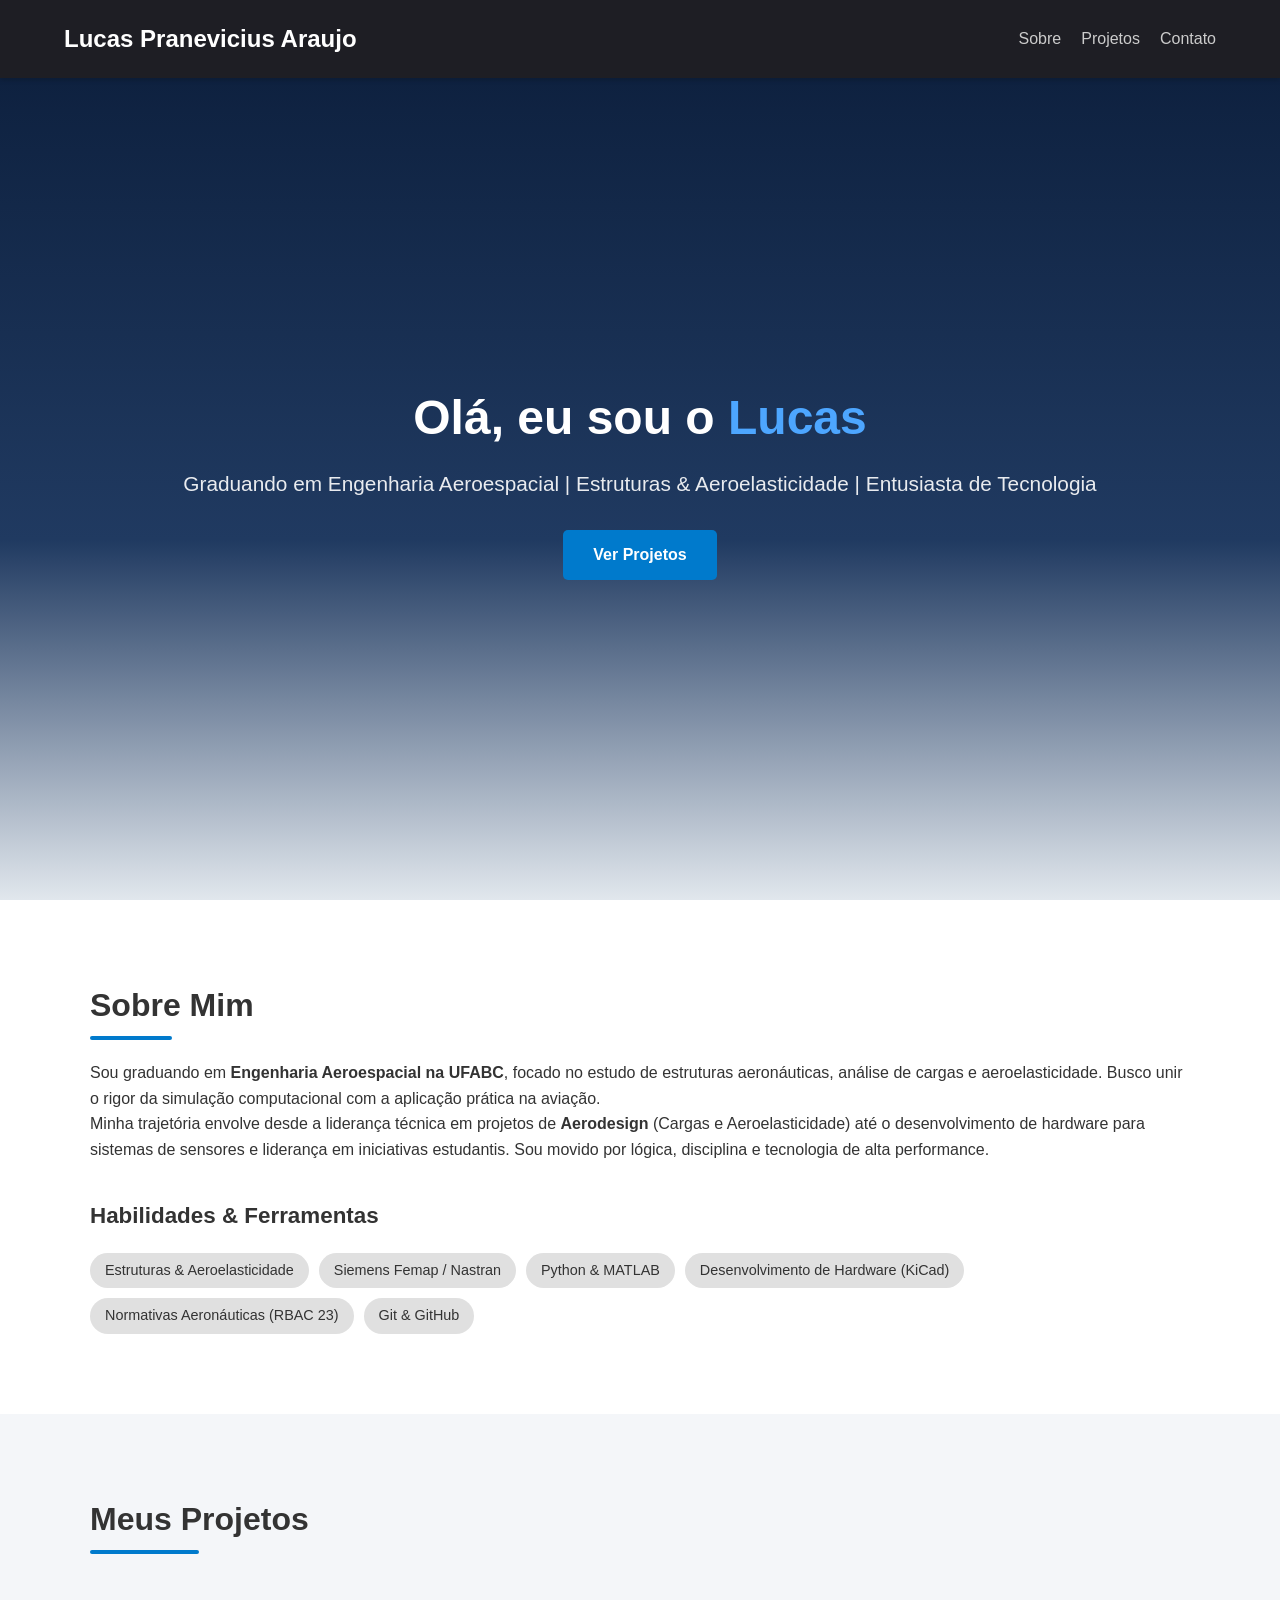
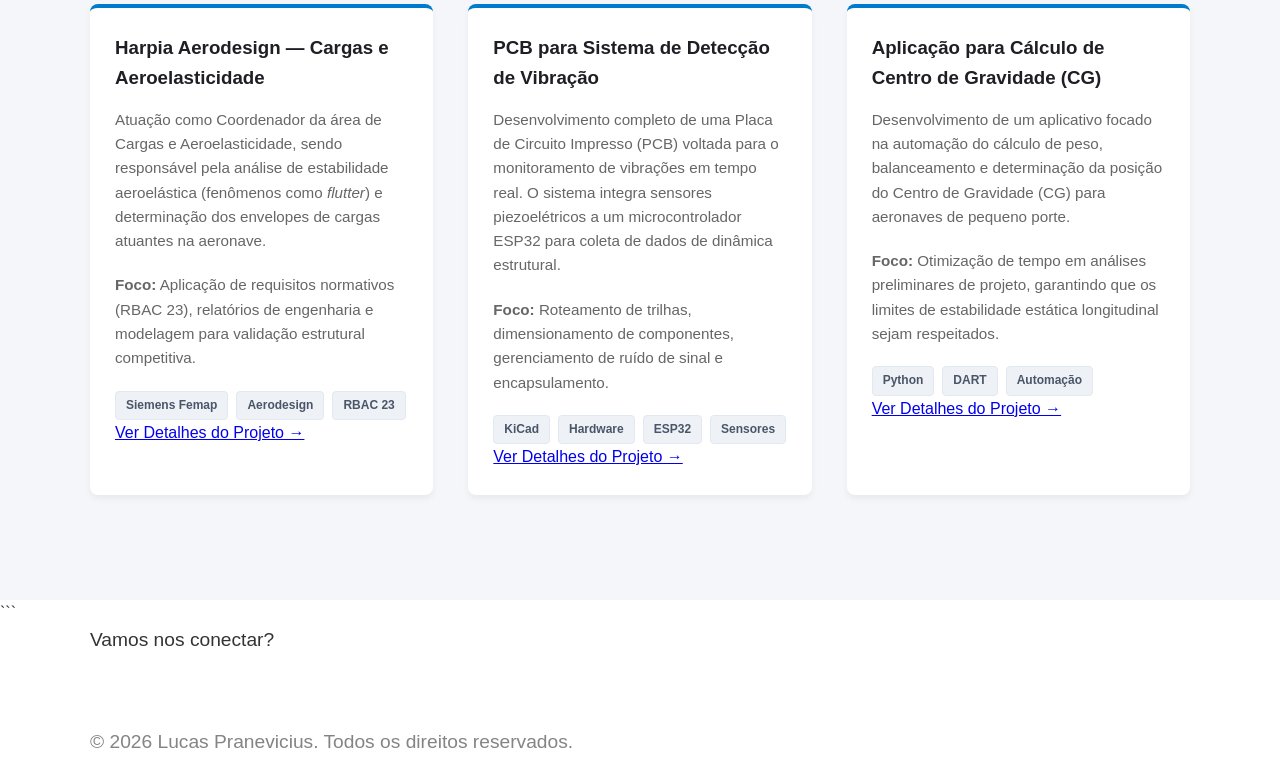
==== index.html @ 0cc2da82 "tirei as equações em latex que estavam no" ====
<!DOCTYPE html>
<html lang="pt-BR">
<head>
    <meta charset="UTF-8">
    <meta name="viewport" content="width=device-width, initial-scale=1.0">
    <title>Lucas Pranevicius | Portfólio</title>
    <link rel="stylesheet" href="style.css">
</head>
<body>

    <header>
        <div class="nav-container">
            <a href="#" class="logo">Lucas Pranevicius Araujo</a>
            <nav>
                <ul>
                    <li><a href="#sobre">Sobre</a></li>
                    <li><a href="#projetos">Projetos</a></li>
                    <li><a href="#contato">Contato</a></li>
                </ul>
            </nav>
        </div>
    </header>

    <section class="hero">
        <div class="hero-content">
            <h1>Olá, eu sou o <span>Lucas</span></h1>
            <p>Graduando em Engenharia Aeroespacial | Estruturas & Aeroelasticidade | Entusiasta de Tecnologia</p>
            <a href="#projetos" class="btn-primary">Ver Projetos</a>
        </div>
    </section>

    <section id="sobre" class="section-padding">
            <div class="container">
                <h2>Sobre Mim</h2>
                <p class="sobre-texto">
                    Sou graduando em <strong>Engenharia Aeroespacial na UFABC</strong>, focado no estudo de estruturas aeronáuticas, análise de cargas e aeroelasticidade. Busco unir o rigor da simulação computacional com a aplicação prática na aviação.
                </p>
                <p class="sobre-texto">
                    Minha trajetória envolve desde a liderança técnica em projetos de <strong>Aerodesign</strong> (Cargas e Aeroelasticidade) até o desenvolvimento de hardware para sistemas de sensores e liderança em iniciativas estudantis. Sou movido por lógica, disciplina e tecnologia de alta performance.
                </p>
                
                <h3>Habilidades & Ferramentas</h3>
                <div class="skills-grid">
                    <span class="skill-tag">Estruturas & Aeroelasticidade</span>
                    <span class="skill-tag">Siemens Femap / Nastran</span>
                    <span class="skill-tag">Python & MATLAB</span>
                    <span class="skill-tag">Desenvolvimento de Hardware (KiCad)</span>
                    <span class="skill-tag">Normativas Aeronáuticas (RBAC 23)</span>
                    <span class="skill-tag">Git & GitHub</span>
                </div>
            </div>
        </section>

<section id="projetos" class="section-padding bg-alt">
        <div class="container">
            <h2>Meus Projetos</h2>
            
            <div class="projects-grid">
                
                <div class="project-card">

                    <h3>Harpia Aerodesign — Cargas e Aeroelasticidade</h3>
                    <p>Atuação como Coordenador da área de Cargas e Aeroelasticidade, sendo responsável pela análise de estabilidade aeroelástica (fenômenos como <em>flutter</em>) e determinação dos envelopes de cargas atuantes na aeronave.</p>
                    <p><strong>Foco:</strong> Aplicação de requisitos normativos (RBAC 23), relatórios de engenharia e modelagem para validação estrutural competitiva.</p>
                    <div class="project-tags">
                        <span class="tag-mini">Siemens Femap</span>
                        <span class="tag-mini">Aerodesign</span>
                        <span class="tag-mini">RBAC 23</span>
                    </div>
                    <a href="harpia.html" class="project-link-direct">Ver Detalhes do Projeto →</a>
                </div> <div class="project-card">

                    <h3>PCB para Sistema de Detecção de Vibração</h3>
                    <p>Desenvolvimento completo de uma Placa de Circuito Impresso (PCB) voltada para o monitoramento de vibrações em tempo real. O sistema integra sensores piezoelétricos a um microcontrolador ESP32 para coleta de dados de dinâmica estrutural.</p>
                    <p><strong>Foco:</strong> Roteamento de trilhas, dimensionamento de componentes, gerenciamento de ruído de sinal e encapsulamento.</p>
                    <div class="project-tags">
                        <span class="tag-mini">KiCad</span>
                        <span class="tag-mini">Hardware</span>
                        <span class="tag-mini">ESP32</span>
                        <span class="tag-mini">Sensores</span>
                    </div>
                    <a href="pcb.html" class="project-link-direct">Ver Detalhes do Projeto →</a>
                </div> <div class="project-card">

                    <h3>Aplicação para Cálculo de Centro de Gravidade (CG)</h3>
                    <p>Desenvolvimento de um aplicativo focado na automação do cálculo de peso, balanceamento e determinação da posição do Centro de Gravidade (CG) para aeronaves de pequeno porte.</p>
                    <p><strong>Foco:</strong> Otimização de tempo em análises preliminares de projeto, garantindo que os limites de estabilidade estática longitudinal sejam respeitados.</p>
                    <div class="project-tags">
                        <span class="tag-mini">Python</span>
                        <span class="tag-mini">DART</span>
                        <span class="tag-mini">Automação</span>
                    </div>
                    <a href="cg.html" class="project-link-direct">Ver Detalhes do Projeto →</a>
                </div> </div> </div> </section> ```

        <div class="container footer-content">
            <p>Vamos nos conectar?</p>
            <div class="social-links">
                <a href="www.linkedin.com/in/lucaspranevicius " target="_blank">LinkedIn</a>
                <a href="mailto:lpranearaujo@gmail.com">E-mail</a>
            </div>
            <p class="copyright">&copy; 2026 Lucas Pranevicius. Todos os direitos reservados.</p>
        </div>
    </footer>

</body>
</html>
---- style.css ----
/* Configurações Gerais e Cores */
:root {
    --primary-color: #007acc; /* Azul principal */
    --secondary-color: #1e1e24; /* Escuro para o menu/cards */
    --text-color: #333333;
    --bg-color: #ffffff;
    --bg-alt: #f4f6f9; /* Fundo alternando cinza claro */
}

* {
    margin: 0;
    padding: 0;
    box-sizing: border-box;
    scroll-behavior: smooth; /* Efeito de rolagem suave ao clicar no menu */
}

body {
    font-family: 'Segoe UI', Tahoma, Geneva, Verdana, sans-serif;
    color: var(--text-color);
    background-color: var(--bg-color);
    line-height: 1.6;
}

.container {
    width: 90%;
    max-width: 1100px;
    margin: 0 auto;
}

.section-padding {
    padding: 80px 0;
}

.bg-alt {
    background-color: var(--bg-alt);
}

h2 {
    font-size: 2rem;
    margin-bottom: 20px;
    position: relative;
    display: inline-block;
}

h2::after {
    content: '';
    display: block;
    width: 50%;
    height: 4px;
    background-color: var(--primary-color);
    margin-top: 5px;
    border-radius: 2px;
}

/* Menu de Navegação */
header {
    background-color: var(--secondary-color);
    color: white;
    position: fixed;
    width: 100%;
    top: 0;
    left: 0;
    z-index: 1000;
    box-shadow: 0 2px 5px rgba(0,0,0,0.2);
}

.nav-container {
    display: flex;
    justify-content: space-between;
    align-items: center;
    padding: 20px 5%;
}

.logo {
    color: white;
    text-decoration: none;
    font-weight: bold;
    font-size: 1.5rem;
}

nav ul {
    display: flex;
    list-style: none;
}

nav ul li {
    margin-left: 20px;
}

nav ul li a {
    color: #ccc;
    text-decoration: none;
    transition: color 0.3s;
}

nav ul li a:hover {
    color: var(--primary-color);
}

/* Seção Hero (Apresentação Inicial) */
.hero {
    height: 100vh;
    background: linear-gradient(180deg, #0b1d3a 0%, #203a61 60%, #e1e7ed 100%);
    color: white;
    display: flex;
    justify-content: center;
    align-items: center;
    text-align: center;
    padding-top: 60px; /* Desconto do menu fixo */
}

.hero-content h1 {
    font-size: 3rem;
    margin-bottom: 10px;
}

.hero-content h1 span {
    color: #4da6ff;
}

.hero-content p {
    font-size: 1.3rem;
    margin-bottom: 30px;
    opacity: 0.9;
}

.btn-primary {
    display: inline-block;
    padding: 12px 30px;
    background-color: var(--primary-color);
    color: white;
    text-decoration: none;
    border-radius: 5px;
    font-weight: bold;
    transition: background 0.3s;
}

.btn-primary:hover {
    background-color: #005999;
}

/* Seção Sobre e Tags de Habilidades */
#sobre h3 {
    font-size: 1.4rem;   /* Deixa o título um pouco maior */
    margin-top: 35px;    /* CRIA O ESPAÇO QUE VOCÊ QUERIA AQUI */
    margin-bottom: 15px; /* Espaço antes das tags de habilidades */
}

.skills-grid {
    display: flex;
    flex-wrap: wrap;
    gap: 10px;
    margin-top: 20px;
}

.skill-tag {
    background-color: #e0e0e0;
    padding: 6px 15px;
    border-radius: 20px;
    font-size: 0.9rem;
    font-weight: 500;
}

/* Grid de Projetos (Cards) */
.projects-grid {
    display: grid;
    grid-template-columns: repeat(auto-fit, minmax(300px, 1fr));
    gap: 35px; /* Espaço entre as colunas e linhas */
    margin-top: 30px;
}

/* Garante que se o navegador empilhar os cards, eles mantenham distância */
.project-card {
    background: white;
    padding: 25px;
    border-radius: 8px;
    box-shadow: 0 4px 6px rgba(0,0,0,0.05);
    border-top: 4px solid var(--primary-color);
    transition: transform 0.3s;
    margin-bottom: 25px; /* Força o espaço vertical de qualquer jeito */
}

.project-card:hover {
    transform: translateY(-5px);
}

.project-card h3 {
    margin-bottom: 15px;
    color: var(--secondary-color);
}

.project-card p {
    font-size: 0.95rem;
    margin-bottom: 20px;
    color: #666;
}

.project-link {
    color: var(--primary-color);
    text-decoration: none;
    font-weight: bold;
}

/* Rodapé */
footer {
    background-color: var(--secondary-color);
    color: white;
    text-align: center;
    padding: 40px 0;
}

.footer-content p {
    font-size: 1.2rem;
    margin-bottom: 15px;
}

.social-links a {
    color: white;
    margin: 0 10px;
    text-decoration: none;
    border: 1px solid white;
    padding: 8px 15px;
    border-radius: 4px;
    transition: all 0.3s;
}

.social-links a:hover {
    background-color: white;
    color: var(--secondary-color);
}

.copyright {
    margin-top: 30px;
    font-size: 0.8rem;
    opacity: 0.6;
}

/* Mini tags dentro dos cards de projetos */
.project-tags {
    display: flex;
    flex-wrap: wrap;
    gap: 8px;
    margin-top: 15px;
}

.tag-mini {
    background-color: #eef2f7;
    color: #4a5568;
    font-size: 0.75rem;
    font-weight: 600;
    padding: 4px 10px;
    border-radius: 4px;
    border: 1px solid #e2e8f0;
}

.center-box {
    display: flex;
    justify-content: center; /* Centraliza horizontalmente */
    align-items: center;     /* Alinha verticalmente se houver altura */
    width: 100%;             /* Garante que a div ocupe a largura total da página */
}

/* NOVO: Estilização do Álbum de Figurinhas Interativo (2x2) */
.album-grid {
    display: grid;
    grid-template-columns: repeat(2, 1fr); /* Força a estrutura de 2 colunas */
    gap: 20px;
    margin: 30px 0;
    width: 100%;
}

.album-card {
    position: relative;
    border-radius: 8px;
    overflow: hidden;
    box-shadow: 0 4px 8px rgba(0,0,0,0.1);
    aspect-ratio: 16 / 9; /* Mantém uma proporção retangular padrão de imagem aeronáutica */
    background-color: #e2e8f0; /* Fundo cinza enquanto a imagem carrega */
}

.album-img {
    width: 100%;
    height: 100%;
    object-fit: cover; /* Faz as fotos cobrirem o espaço sem distorcer */
    transition: transform 0.5s ease;
}

/* Camada escura que esconde o nome e só aparece no Hover */
.album-overlay {
    position: absolute;
    top: 0;
    left: 0;
    width: 100%;
    height: 100%;
    background: rgba(11, 29, 58, 0.85); /* Azul escuro aeronáutico translúcido */
    display: flex;
    justify-content: center;
    align-items: center;
    opacity: 0; /* Escondido por padrão */
    transition: opacity 0.3s ease;
    padding: 15px;
}

.album-title {
    color: #ffffff;
    font-size: 1.3rem;
    font-weight: bold;
    text-align: center;
    transform: translateY(10px);
    transition: transform 0.3s ease;
}

/* Efeito Hover (Passar o Mouse) */
.album-card:hover .album-overlay {
    opacity: 1; /* Revela a camada escura e o texto */
}

.album-card:hover .album-title {
    transform: translateY(0); /* Leve animação subindo o texto */
}

.album-card:hover .album-img {
    transform: scale(1.05); /* Zoom sutil na imagem de fundo */
}

/* Responsividade: Vira coluna única apenas em telas bem pequenas de celular */
@media (max-width: 576px) {
    .album-grid {
        grid-template-columns: 1fr;
    }
}

/* Responsividade Básica para Celular (Menu/Hero) */
@media (max-width: 768px) {
    .nav-container {
        flex-direction: column;
        gap: 10px;
    }
    .hero-content h1 {
        font-size: 2.2rem;
    }
    .hero-content p {
        font-size: 1.1rem;
    }
}
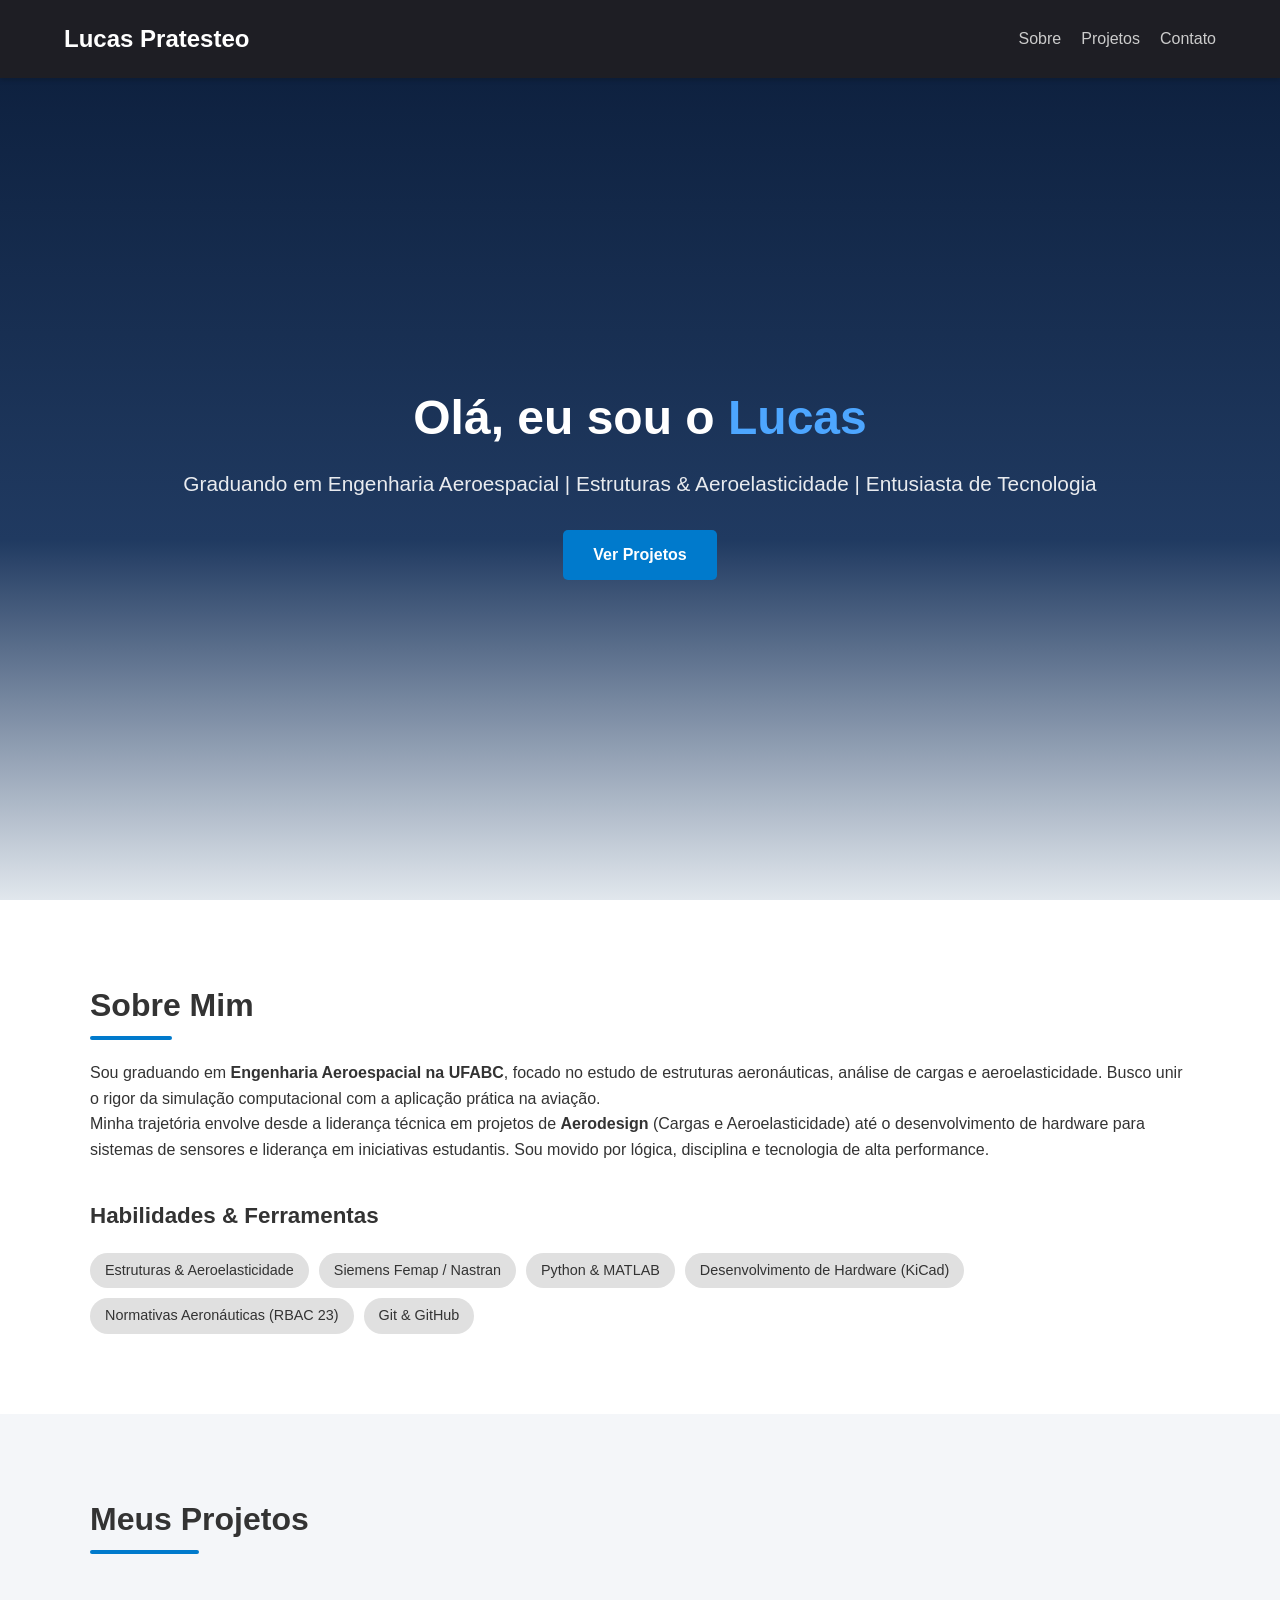
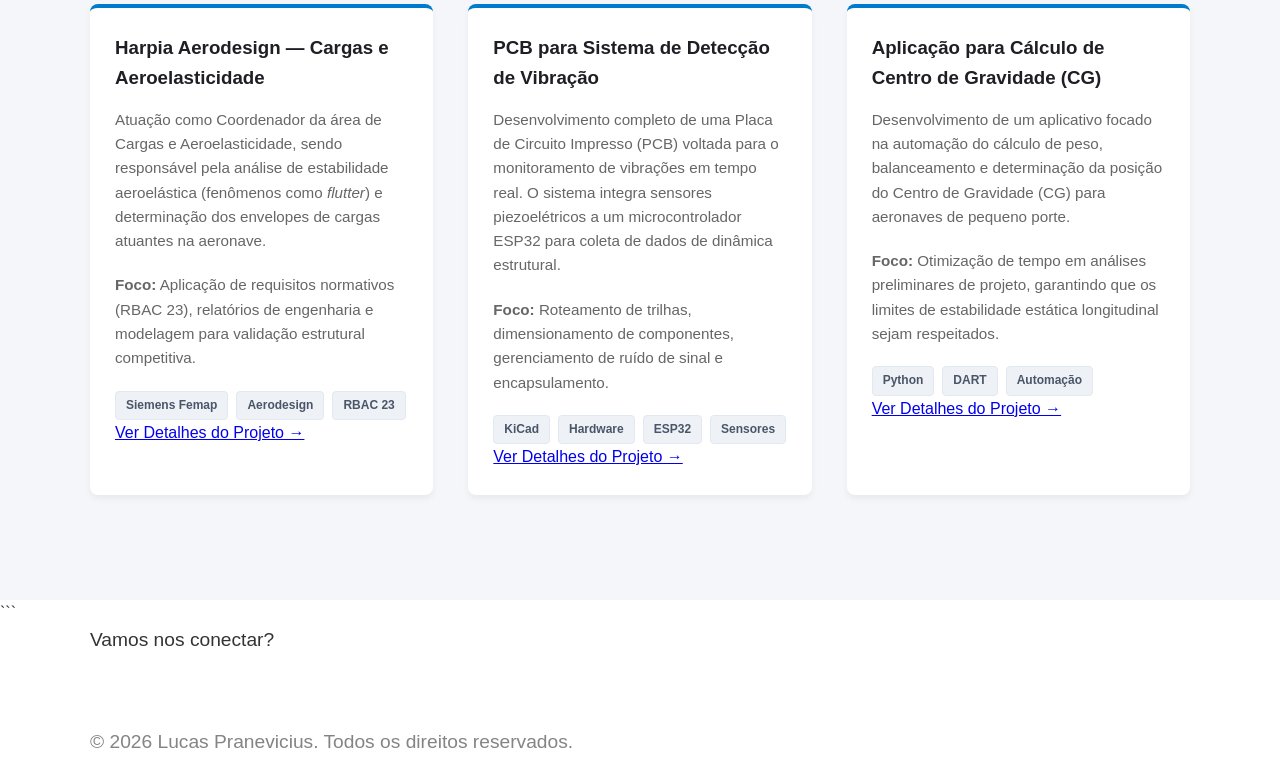
==== commit 7fd863b0: "Update logo name in index.html" ====
--- a/index.html
+++ b/index.html
@@ -10,7 +10,7 @@
 
     <header>
         <div class="nav-container">
-            <a href="#" class="logo">Lucas Pranevicius Araujo</a>
+            <a href="#" class="logo">Lucas Pratesteo</a>
             <nav>
                 <ul>
                     <li><a href="#sobre">Sobre</a></li>
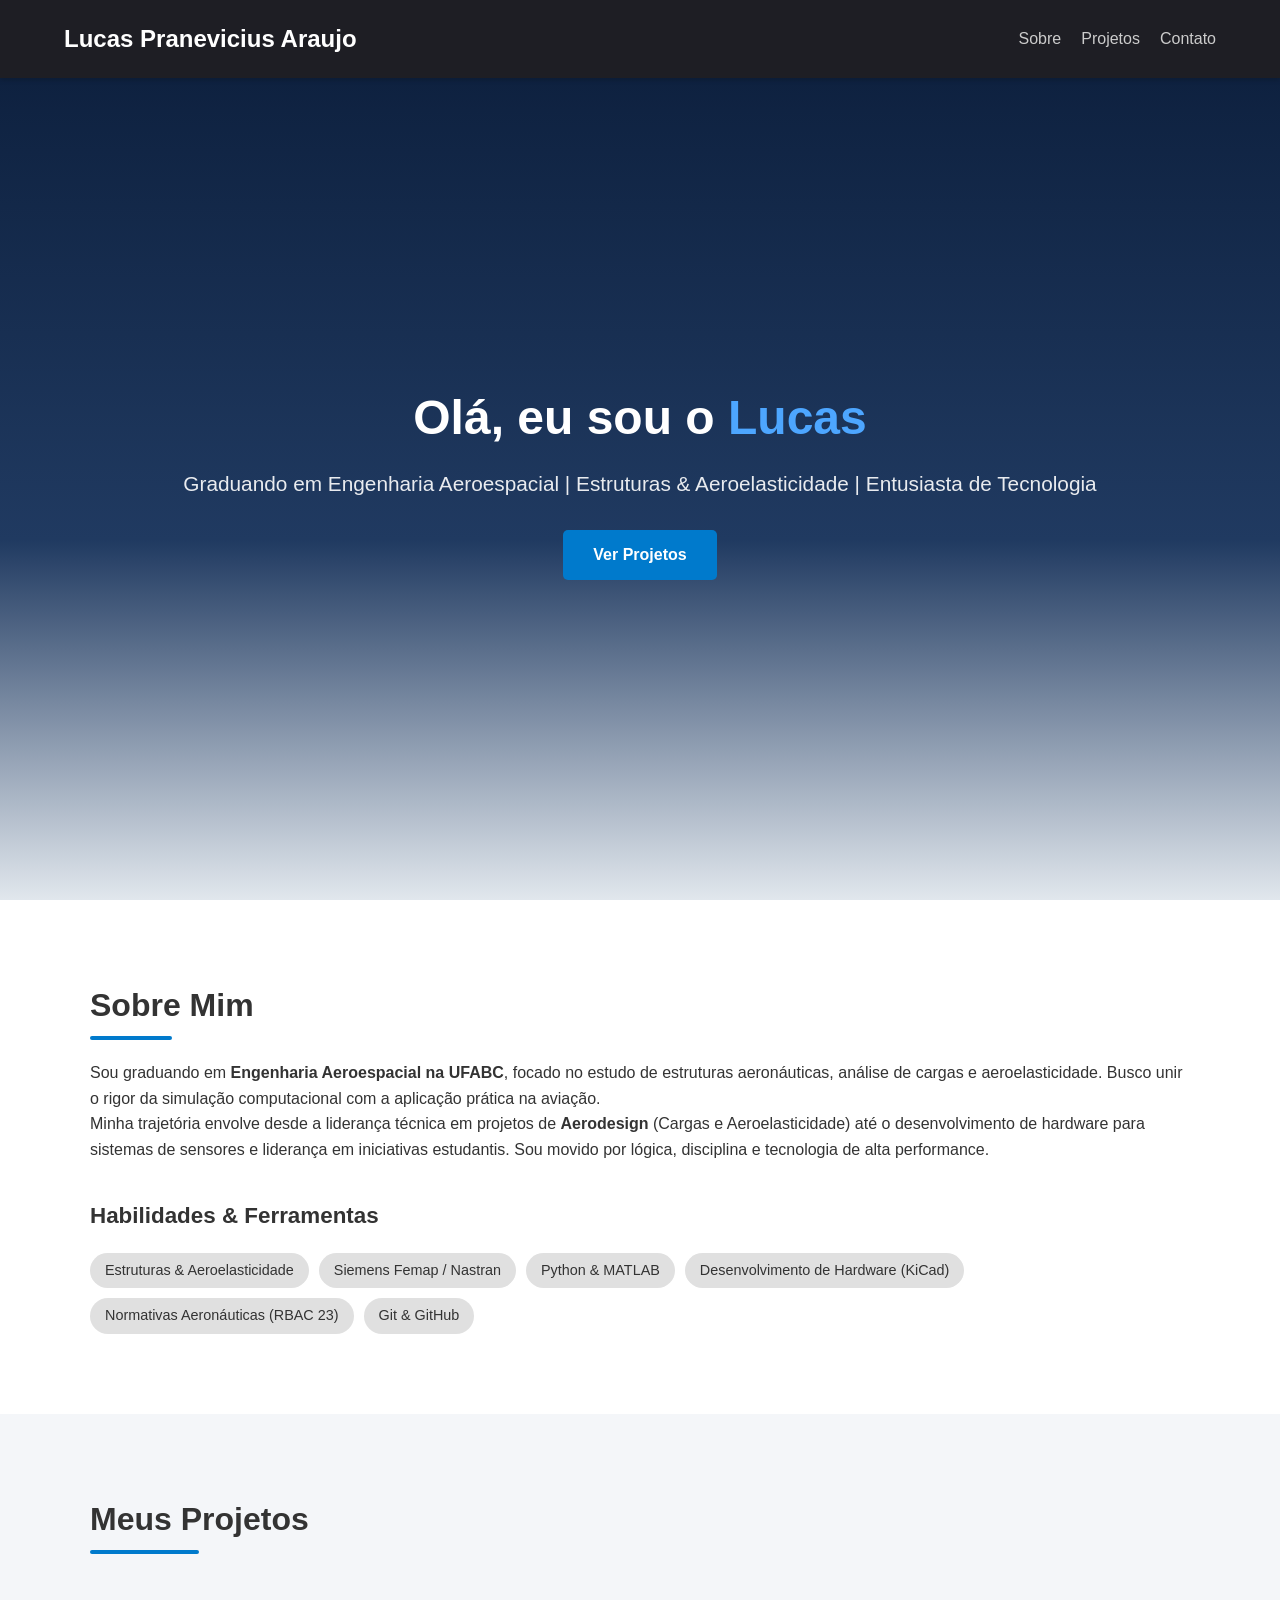
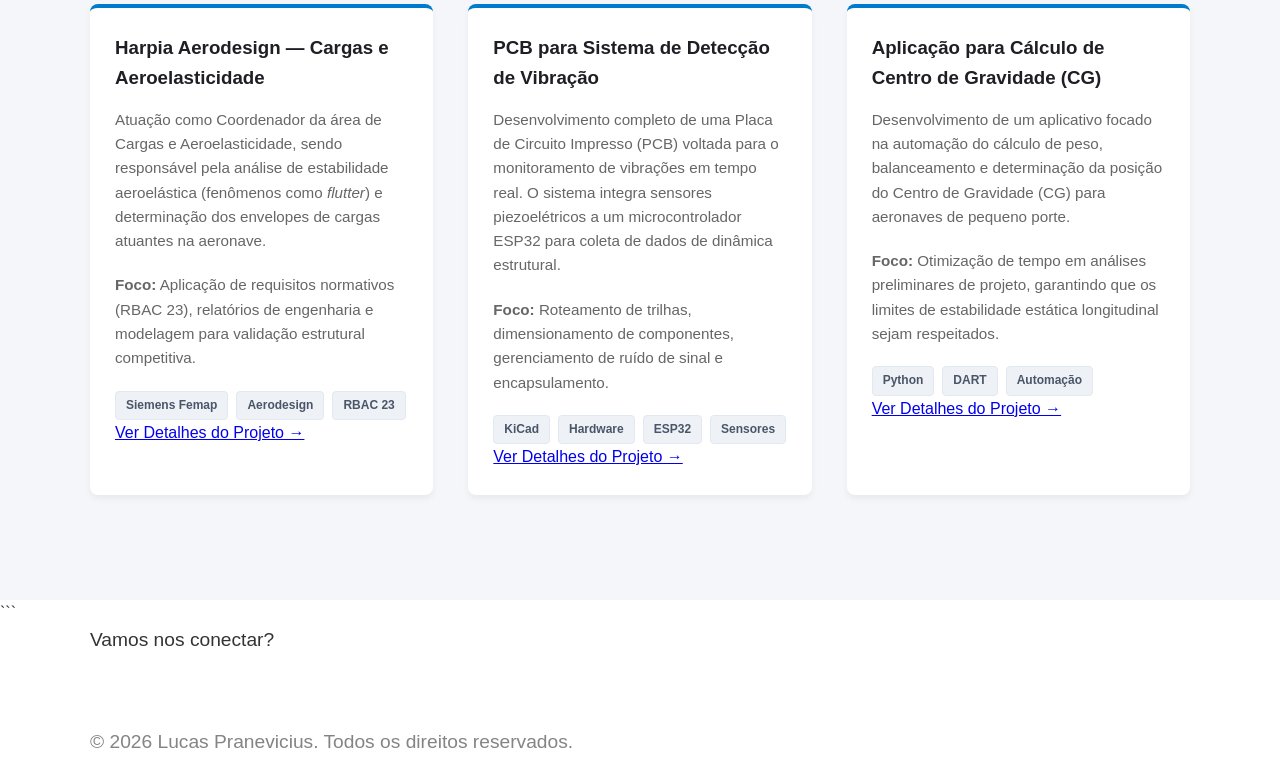
==== commit 5883b4bf: "Update index.html" ====
--- a/index.html
+++ b/index.html
@@ -10,7 +10,7 @@
 
     <header>
         <div class="nav-container">
-            <a href="#" class="logo">Lucas Pratesteo</a>
+            <a href="#" class="logo">Lucas Pranevicius Araujo</a>
             <nav>
                 <ul>
                     <li><a href="#sobre">Sobre</a></li>
